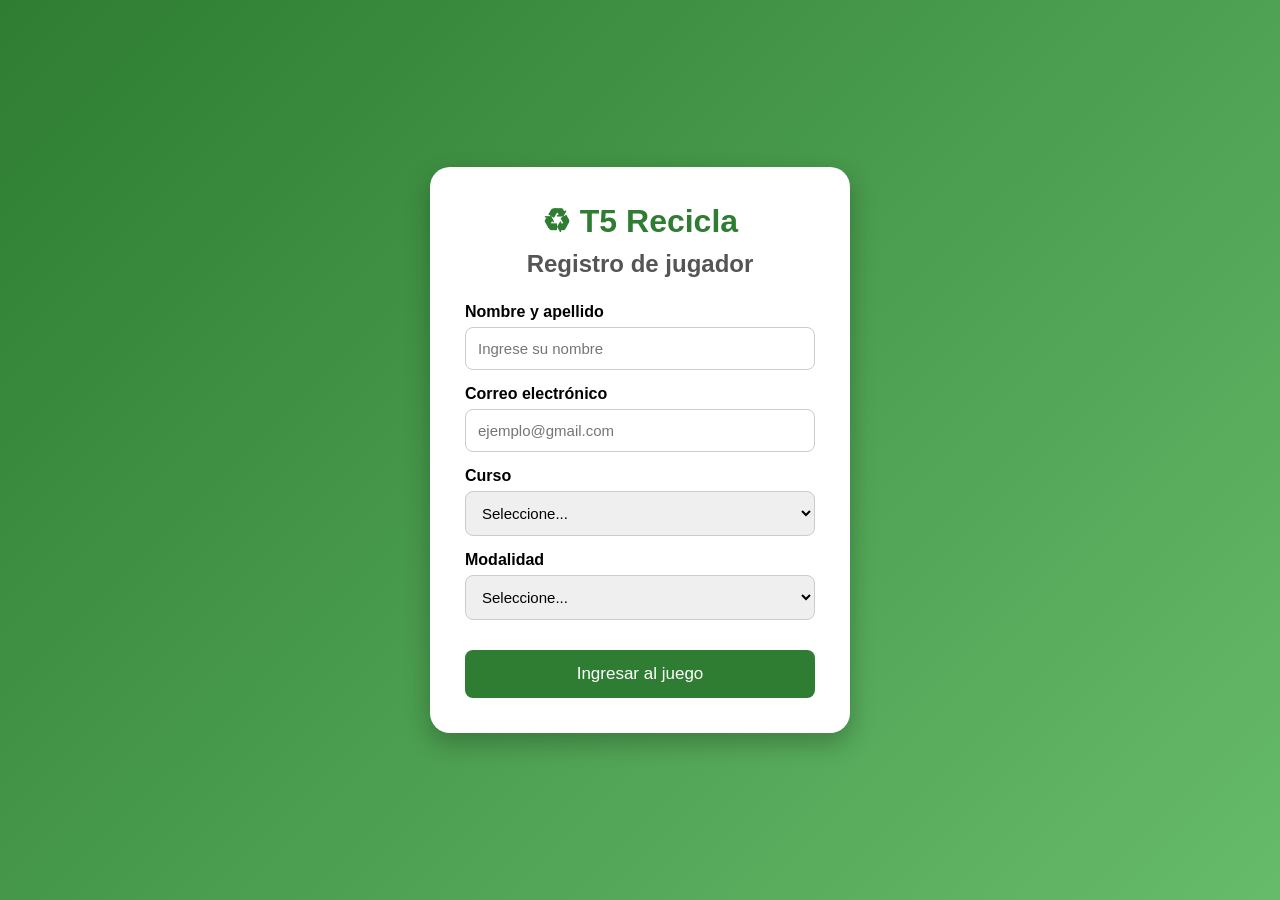
==== index.html @ ec55afb4 "Add files via upload" ====
<!DOCTYPE html>
<html lang="es">

<head>

    <meta charset="UTF-8">
    <meta name="viewport" content="width=device-width, initial-scale=1.0">

    <title>TecnoVerde N°5</title>

    <link rel="stylesheet" href="style.css">

</head>

<body>

    <div class="contenedor">

        <h1>♻ T5 Recicla</h1>

        <h2>Registro de jugador</h2>

        <form id="registro">

            <label for="nombre">Nombre y apellido</label>
            <input
                type="text"
                id="nombre"
                placeholder="Ingrese su nombre"
                required
            >

            <label for="email">Correo electrónico</label>
            <input
                type="email"
                id="email"
                placeholder="ejemplo@gmail.com"
                required
            >

            <label for="curso">Curso</label>

            <select id="curso" required>

                <option value="">Seleccione...</option>

                <option>1° Año</option>
                <option>2° Año</option>
                <option>3° Año</option>
                <option>4° Año</option>
                <option>5° Año</option>
                <option>6° Año</option>
                <option>7° Año</option>

            </select>

            <label for="modalidad">Modalidad</label>

            <select id="modalidad" required>

                <option value="">Seleccione...</option>

                <option>Ciclo Básico</option>
                <option>Turismo</option>
                <option>Alimentos</option>
                <option>Informática</option>

            </select>

            <button type="submit">
                Ingresar al juego
            </button>

        </form>

    </div>

    <script src="script.js"></script>

</body>

</html>
---- style.css ----
*{
    margin:0;
    padding:0;
    box-sizing:border-box;
    font-family:Arial, Helvetica, sans-serif;
}

body{

    background:linear-gradient(135deg,#2E7D32,#66BB6A);

    display:flex;
    justify-content:center;
    align-items:center;

    min-height:100vh;

}

.contenedor{

    background:white;

    width:420px;

    padding:35px;

    border-radius:20px;

    box-shadow:0 10px 25px rgba(0,0,0,.25);

}

h1{

    text-align:center;

    color:#2E7D32;

    margin-bottom:10px;

}

h2{

    text-align:center;

    margin-bottom:25px;

    color:#555;

}

label{

    display:block;

    margin-top:15px;

    font-weight:bold;

}

input,
select{

    width:100%;

    padding:12px;

    margin-top:6px;

    border-radius:8px;

    border:1px solid #CCC;

    font-size:15px;

}

button{

    width:100%;

    margin-top:30px;

    padding:14px;

    background:#2E7D32;

    color:white;

    border:none;

    border-radius:8px;

    font-size:17px;

    cursor:pointer;

    transition:.3s;

}

button:hover{

    background:#1B5E20;

    transform:scale(1.03);

}
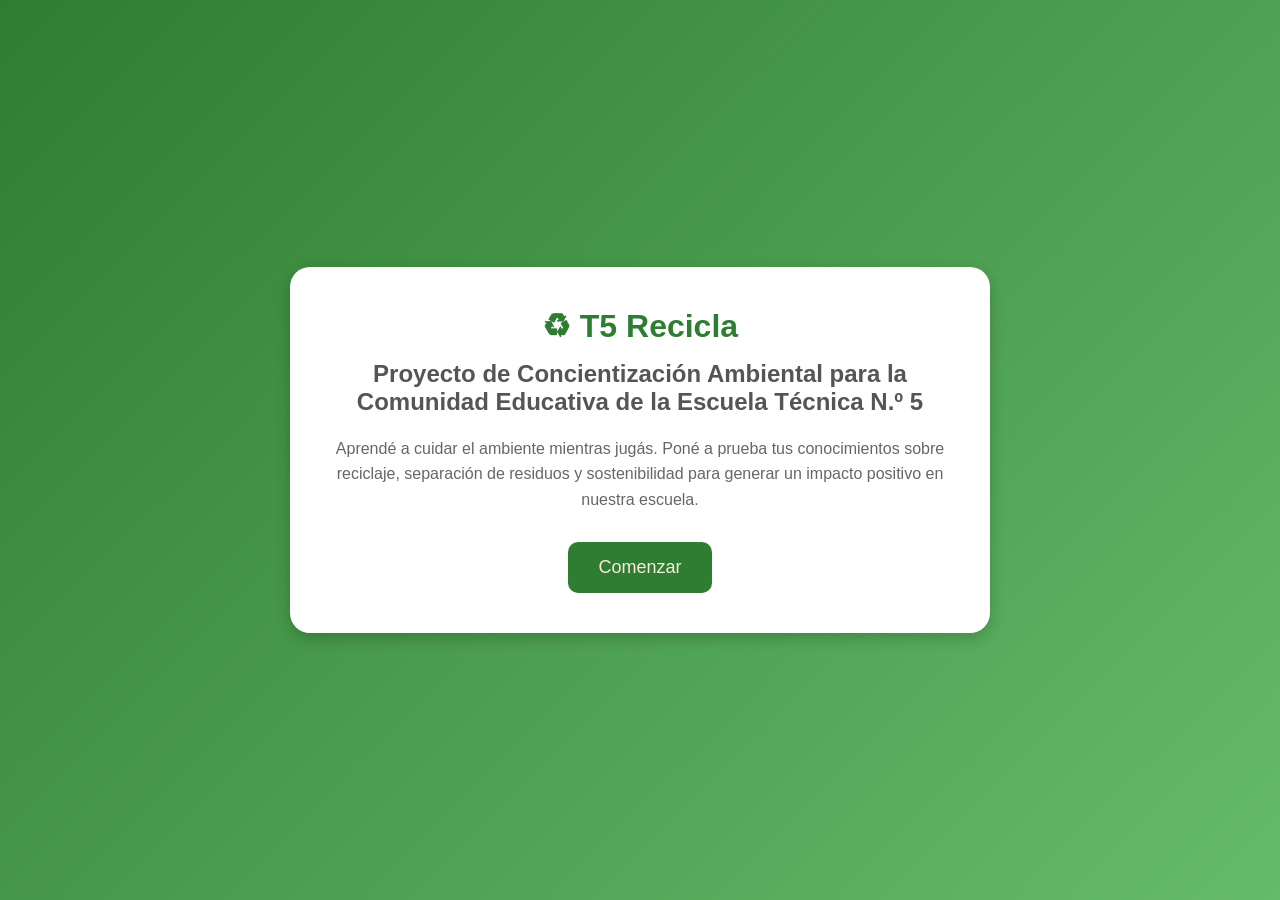
==== commit 3ba4dc4d: "Rename main.html to index.html" ====
--- a/index.html
+++ b/index.html
@@ -1,15 +1,70 @@
 <!DOCTYPE html>
 <html lang="es">
-
 <head>
-
     <meta charset="UTF-8">
     <meta name="viewport" content="width=device-width, initial-scale=1.0">
+    <title>EcoTech Challenge</title>
 
-    <title>TecnoVerde N°5</title>
+    <style>
+        *{
+            margin:0;
+            padding:0;
+            box-sizing:border-box;
+            font-family: Arial, sans-serif;
+        }
 
-    <link rel="stylesheet" href="style.css">
+        body{
+            background: linear-gradient(135deg, #2e7d32, #66bb6a);
+            height:100vh;
+            display:flex;
+            justify-content:center;
+            align-items:center;
+        }
 
+        .contenedor{
+            background:white;
+            width:80%;
+            max-width:700px;
+            padding:40px;
+            border-radius:20px;
+            text-align:center;
+            box-shadow:0 5px 15px rgba(0,0,0,0.2);
+        }
+
+        h1{
+            color:#2e7d32;
+            margin-bottom:15px;
+        }
+
+        h2{
+            color:#555;
+            margin-bottom:20px;
+        }
+
+        p{
+            color:#666;
+            margin-bottom:30px;
+            line-height:1.6;
+        }
+
+        button{
+            background:#2e7d32;
+            color:white;
+            border:none;
+            padding:15px 30px;
+            font-size:18px;
+            border-radius:10px;
+            cursor:pointer;
+            transition:0.3s;
+        }
+
+        a{
+            text-decoration: none;
+            color: antiquewhite;
+        }
+
+        
+    </style>
 </head>
 
 <body>
@@ -18,65 +73,22 @@
 
         <h1>♻ T5 Recicla</h1>
 
-        <h2>Registro de jugador</h2>
+        <h2>Proyecto de Concientización Ambiental para la Comunidad Educativa de la Escuela Técnica N.º 5</h2>
 
-        <form id="registro">
+        <p>
+            Aprendé a cuidar el ambiente mientras jugás. 
+            Poné a prueba tus conocimientos sobre reciclaje, 
+            separación de residuos y sostenibilidad para generar 
+            un impacto positivo en nuestra escuela.
+        </p>
 
-            <label for="nombre">Nombre y apellido</label>
-            <input
-                type="text"
-                id="nombre"
-                placeholder="Ingrese su nombre"
-                required
-            >
-
-            <label for="email">Correo electrónico</label>
-            <input
-                type="email"
-                id="email"
-                placeholder="ejemplo@gmail.com"
-                required
-            >
-
-            <label for="curso">Curso</label>
-
-            <select id="curso" required>
-
-                <option value="">Seleccione...</option>
-
-                <option>1° Año</option>
-                <option>2° Año</option>
-                <option>3° Año</option>
-                <option>4° Año</option>
-                <option>5° Año</option>
-                <option>6° Año</option>
-                <option>7° Año</option>
-
-            </select>
-
-            <label for="modalidad">Modalidad</label>
-
-            <select id="modalidad" required>
-
-                <option value="">Seleccione...</option>
-
-                <option>Ciclo Básico</option>
-                <option>Turismo</option>
-                <option>Alimentos</option>
-                <option>Informática</option>
-
-            </select>
-
-            <button type="submit">
-                Ingresar al juego
-            </button>
-
-        </form>
+        <button>
+        <a href="index.html">Comenzar</a>
+        </button>
 
     </div>
-
-    <script src="script.js"></script>
+            
+        
 
 </body>
-
-</html>+</html>
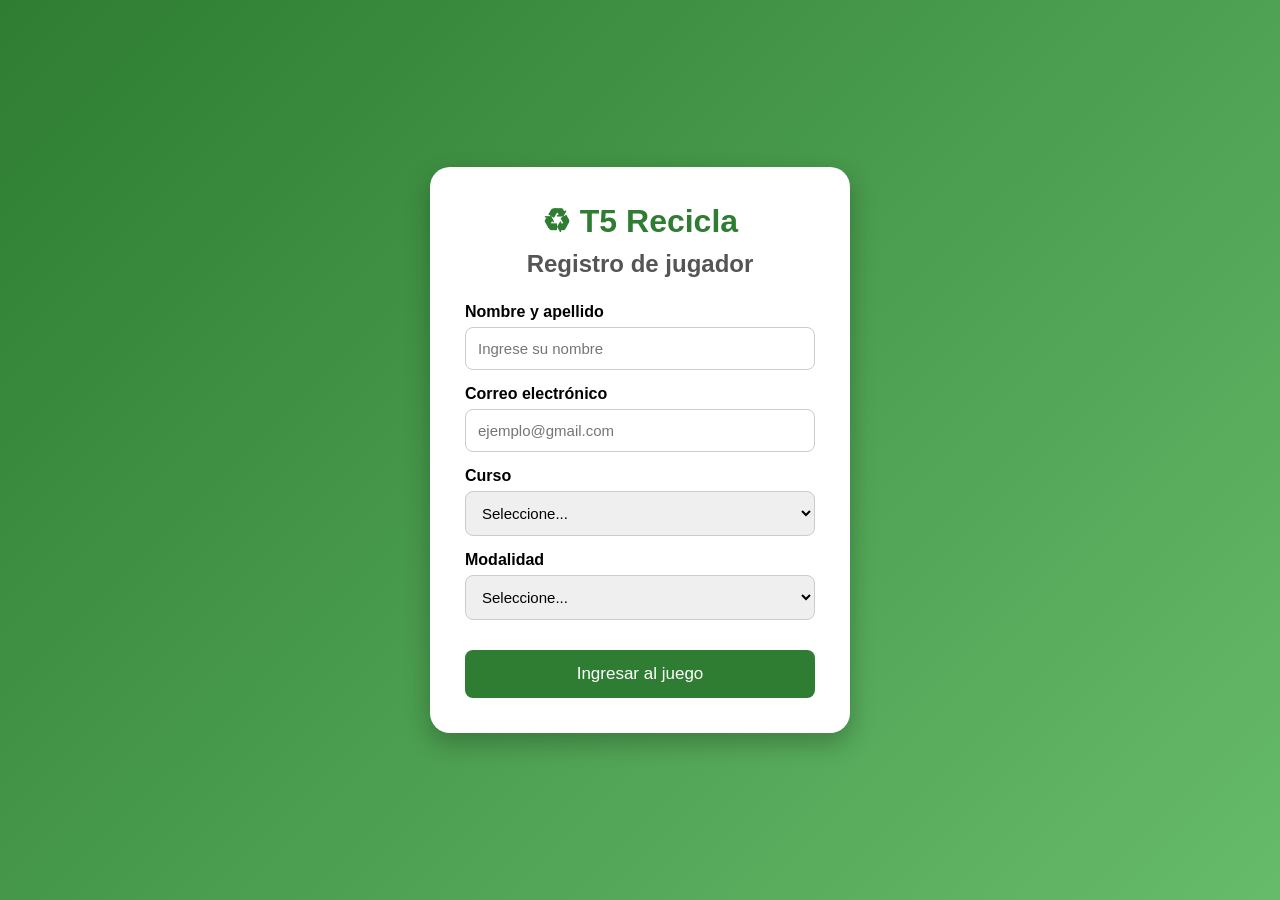
==== commit 9ab90c7a: "Update index.html" ====
--- a/index.html
+++ b/index.html
@@ -1,70 +1,15 @@
 <!DOCTYPE html>
 <html lang="es">
+
 <head>
+
     <meta charset="UTF-8">
     <meta name="viewport" content="width=device-width, initial-scale=1.0">
-    <title>EcoTech Challenge</title>
 
-    <style>
-        *{
-            margin:0;
-            padding:0;
-            box-sizing:border-box;
-            font-family: Arial, sans-serif;
-        }
+    <title>TecnoVerde N°5</title>
 
-        body{
-            background: linear-gradient(135deg, #2e7d32, #66bb6a);
-            height:100vh;
-            display:flex;
-            justify-content:center;
-            align-items:center;
-        }
+    <link rel="stylesheet" href="style.css">
 
-        .contenedor{
-            background:white;
-            width:80%;
-            max-width:700px;
-            padding:40px;
-            border-radius:20px;
-            text-align:center;
-            box-shadow:0 5px 15px rgba(0,0,0,0.2);
-        }
-
-        h1{
-            color:#2e7d32;
-            margin-bottom:15px;
-        }
-
-        h2{
-            color:#555;
-            margin-bottom:20px;
-        }
-
-        p{
-            color:#666;
-            margin-bottom:30px;
-            line-height:1.6;
-        }
-
-        button{
-            background:#2e7d32;
-            color:white;
-            border:none;
-            padding:15px 30px;
-            font-size:18px;
-            border-radius:10px;
-            cursor:pointer;
-            transition:0.3s;
-        }
-
-        a{
-            text-decoration: none;
-            color: antiquewhite;
-        }
-
-        
-    </style>
 </head>
 
 <body>
@@ -73,22 +18,65 @@
 
         <h1>♻ T5 Recicla</h1>
 
-        <h2>Proyecto de Concientización Ambiental para la Comunidad Educativa de la Escuela Técnica N.º 5</h2>
+        <h2>Registro de jugador</h2>
 
-        <p>
-            Aprendé a cuidar el ambiente mientras jugás. 
-            Poné a prueba tus conocimientos sobre reciclaje, 
-            separación de residuos y sostenibilidad para generar 
-            un impacto positivo en nuestra escuela.
-        </p>
+        <form id="registro">
 
-        <button>
-        <a href="index.html">Comenzar</a>
-        </button>
+            <label for="nombre">Nombre y apellido</label>
+            <input
+                type="text"
+                id="nombre"
+                placeholder="Ingrese su nombre"
+                required
+            >
+
+            <label for="email">Correo electrónico</label>
+            <input
+                type="email"
+                id="email"
+                placeholder="ejemplo@gmail.com"
+                required
+            >
+
+            <label for="curso">Curso</label>
+
+            <select id="curso" required>
+
+                <option value="">Seleccione...</option>
+
+                <option>1° Año</option>
+                <option>2° Año</option>
+                <option>3° Año</option>
+                <option>4° Año</option>
+                <option>5° Año</option>
+                <option>6° Año</option>
+                <option>7° Año</option>
+
+            </select>
+
+            <label for="modalidad">Modalidad</label>
+
+            <select id="modalidad" required>
+
+                <option value="">Seleccione...</option>
+
+                <option>Ciclo Básico</option>
+                <option>Turismo</option>
+                <option>Alimentos</option>
+                <option>Informática</option>
+
+            </select>
+
+            <button type="submit">
+                Ingresar al juego
+            </button>
+
+        </form>
 
     </div>
-            
-        
+
+    <script src="script.js"></script>
 
 </body>
+
 </html>
--- a/style.css
+++ b/style.css
@@ -0,0 +1,111 @@
+*{
+    margin:0;
+    padding:0;
+    box-sizing:border-box;
+    font-family:Arial, Helvetica, sans-serif;
+}
+
+body{
+
+    background:linear-gradient(135deg,#2E7D32,#66BB6A);
+
+    display:flex;
+    justify-content:center;
+    align-items:center;
+
+    min-height:100vh;
+
+}
+
+.contenedor{
+
+    background:white;
+
+    width:420px;
+
+    padding:35px;
+
+    border-radius:20px;
+
+    box-shadow:0 10px 25px rgba(0,0,0,.25);
+
+}
+
+h1{
+
+    text-align:center;
+
+    color:#2E7D32;
+
+    margin-bottom:10px;
+
+}
+
+h2{
+
+    text-align:center;
+
+    margin-bottom:25px;
+
+    color:#555;
+
+}
+
+label{
+
+    display:block;
+
+    margin-top:15px;
+
+    font-weight:bold;
+
+}
+
+input,
+select{
+
+    width:100%;
+
+    padding:12px;
+
+    margin-top:6px;
+
+    border-radius:8px;
+
+    border:1px solid #CCC;
+
+    font-size:15px;
+
+}
+
+button{
+
+    width:100%;
+
+    margin-top:30px;
+
+    padding:14px;
+
+    background:#2E7D32;
+
+    color:white;
+
+    border:none;
+
+    border-radius:8px;
+
+    font-size:17px;
+
+    cursor:pointer;
+
+    transition:.3s;
+
+}
+
+button:hover{
+
+    background:#1B5E20;
+
+    transform:scale(1.03);
+
+}
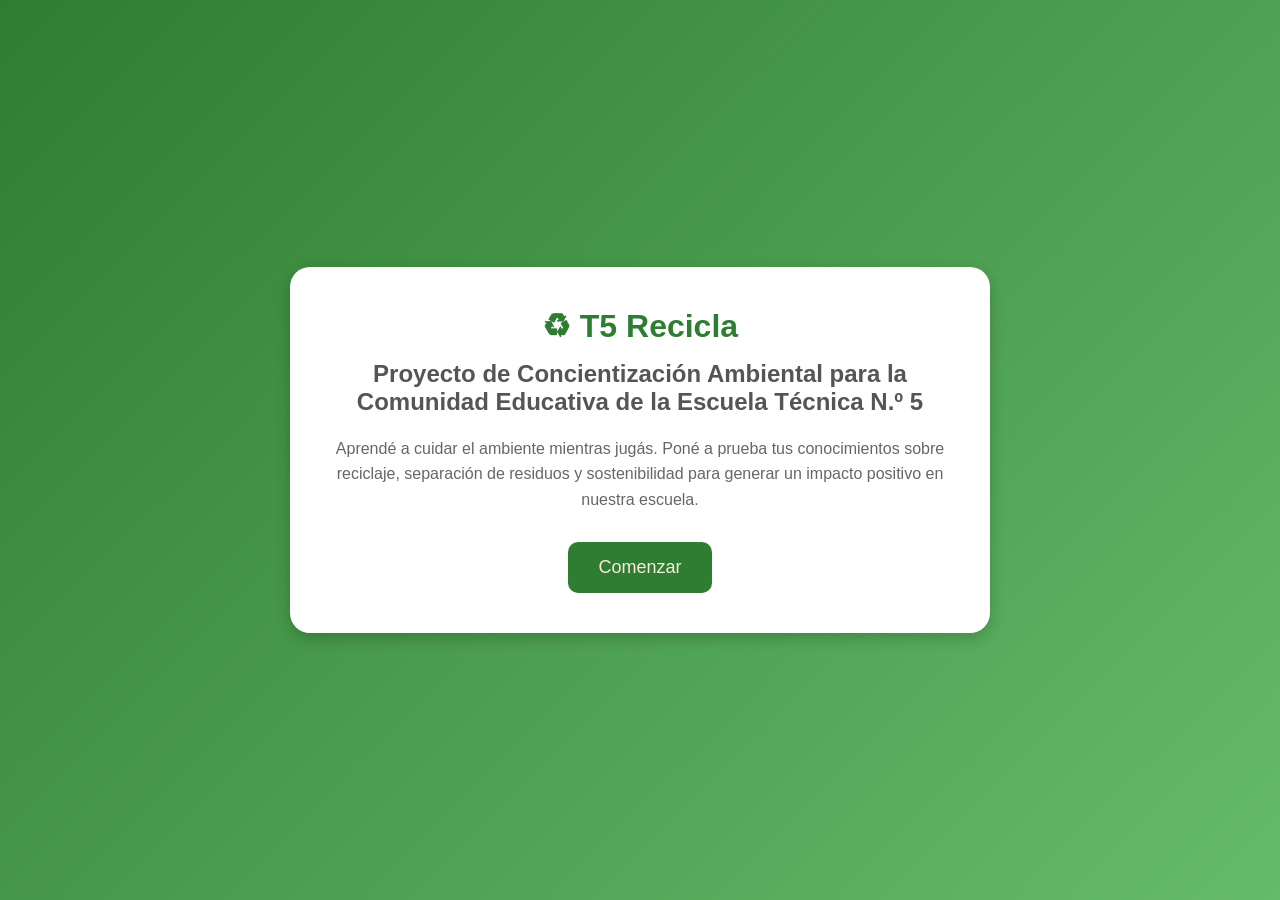
==== commit b8daf5c2: "Update and rename inicio.html to index.html" ====
--- a/index.html
+++ b/index.html
@@ -1,15 +1,70 @@
 <!DOCTYPE html>
 <html lang="es">
-
 <head>
-
     <meta charset="UTF-8">
     <meta name="viewport" content="width=device-width, initial-scale=1.0">
+    <title>T5 Recicla</title>
 
-    <title>TecnoVerde N°5</title>
+    <style>
+        *{
+            margin:0;
+            padding:0;
+            box-sizing:border-box;
+            font-family: Arial, sans-serif;
+        }
 
-    <link rel="stylesheet" href="style.css">
+        body{
+            background: linear-gradient(135deg, #2e7d32, #66bb6a);
+            height:100vh;
+            display:flex;
+            justify-content:center;
+            align-items:center;
+        }
 
+        .contenedor{
+            background:white;
+            width:80%;
+            max-width:700px;
+            padding:40px;
+            border-radius:20px;
+            text-align:center;
+            box-shadow:0 5px 15px rgba(0,0,0,0.2);
+        }
+
+        h1{
+            color:#2e7d32;
+            margin-bottom:15px;
+        }
+
+        h2{
+            color:#555;
+            margin-bottom:20px;
+        }
+
+        p{
+            color:#666;
+            margin-bottom:30px;
+            line-height:1.6;
+        }
+
+        button{
+            background:#2e7d32;
+            color:white;
+            border:none;
+            padding:15px 30px;
+            font-size:18px;
+            border-radius:10px;
+            cursor:pointer;
+            transition:0.3s;
+        }
+
+        a{
+            text-decoration: none;
+            color: antiquewhite;
+        }
+
+        
+    </style>
 </head>
 
 <body>
@@ -18,65 +73,22 @@
 
         <h1>♻ T5 Recicla</h1>
 
-        <h2>Registro de jugador</h2>
+        <h2>Proyecto de Concientización Ambiental para la Comunidad Educativa de la Escuela Técnica N.º 5</h2>
 
-        <form id="registro">
+        <p>
+            Aprendé a cuidar el ambiente mientras jugás. 
+            Poné a prueba tus conocimientos sobre reciclaje, 
+            separación de residuos y sostenibilidad para generar 
+            un impacto positivo en nuestra escuela.
+        </p>
 
-            <label for="nombre">Nombre y apellido</label>
-            <input
-                type="text"
-                id="nombre"
-                placeholder="Ingrese su nombre"
-                required
-            >
-
-            <label for="email">Correo electrónico</label>
-            <input
-                type="email"
-                id="email"
-                placeholder="ejemplo@gmail.com"
-                required
-            >
-
-            <label for="curso">Curso</label>
-
-            <select id="curso" required>
-
-                <option value="">Seleccione...</option>
-
-                <option>1° Año</option>
-                <option>2° Año</option>
-                <option>3° Año</option>
-                <option>4° Año</option>
-                <option>5° Año</option>
-                <option>6° Año</option>
-                <option>7° Año</option>
-
-            </select>
-
-            <label for="modalidad">Modalidad</label>
-
-            <select id="modalidad" required>
-
-                <option value="">Seleccione...</option>
-
-                <option>Ciclo Básico</option>
-                <option>Turismo</option>
-                <option>Alimentos</option>
-                <option>Informática</option>
-
-            </select>
-
-            <button type="submit">
-                Ingresar al juego
-            </button>
-
-        </form>
+        <button>
+        <a href="index.html">Comenzar</a>
+        </button>
 
     </div>
-
-    <script src="script.js"></script>
+            
+        
 
 </body>
-
 </html>
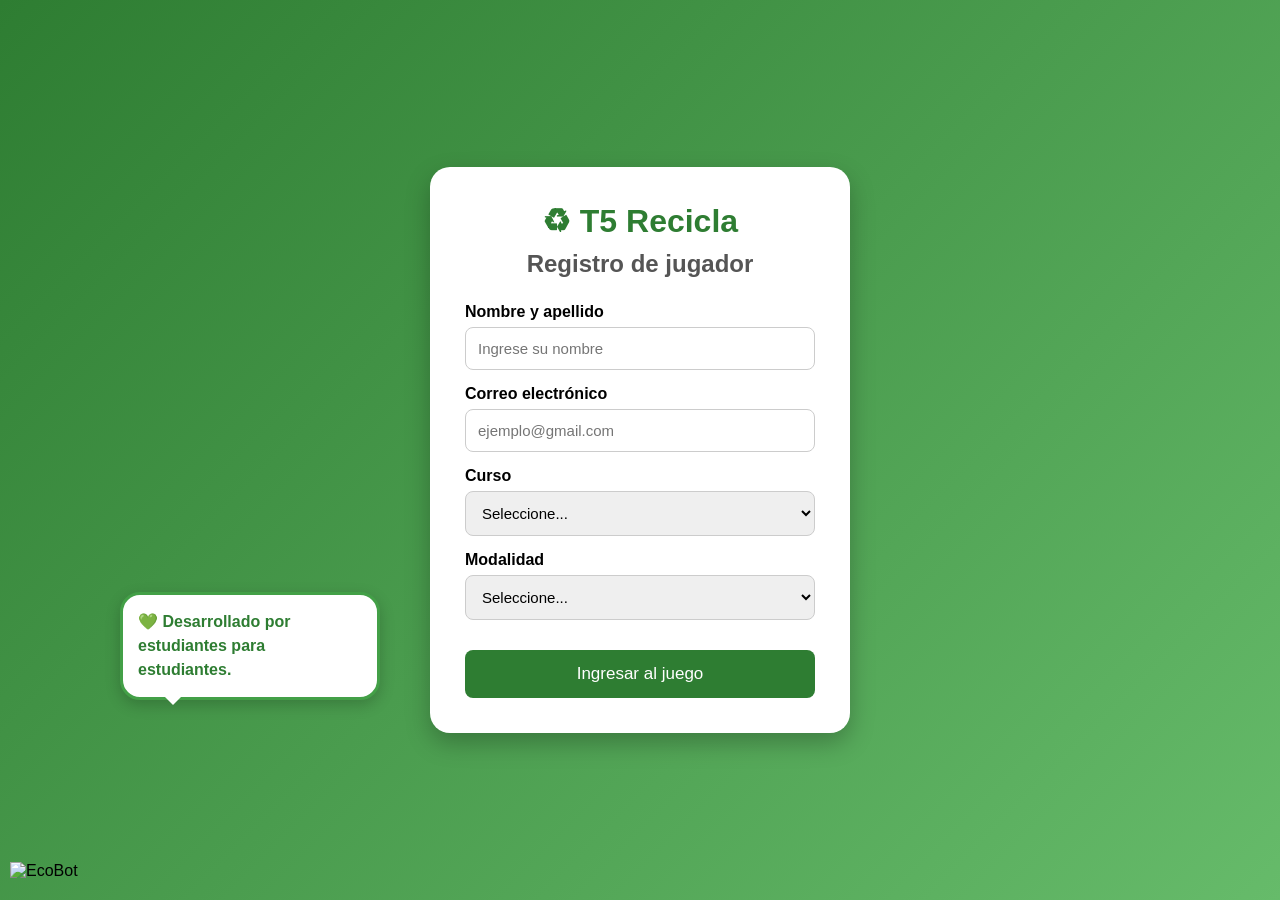
==== commit 7b4d1aaa: "Add files via upload" ====
--- a/index.html
+++ b/index.html
@@ -1,70 +1,16 @@
 <!DOCTYPE html>
 <html lang="es">
+
 <head>
+
     <meta charset="UTF-8">
     <meta name="viewport" content="width=device-width, initial-scale=1.0">
-    <title>T5 Recicla</title>
 
-    <style>
-        *{
-            margin:0;
-            padding:0;
-            box-sizing:border-box;
-            font-family: Arial, sans-serif;
-        }
+    <title>TecnoVerde N°5</title>
 
-        body{
-            background: linear-gradient(135deg, #2e7d32, #66bb6a);
-            height:100vh;
-            display:flex;
-            justify-content:center;
-            align-items:center;
-        }
+    <link rel="stylesheet" href="style.css">
+    <link rel="stylesheet" href="ecorobot.css">
 
-        .contenedor{
-            background:white;
-            width:80%;
-            max-width:700px;
-            padding:40px;
-            border-radius:20px;
-            text-align:center;
-            box-shadow:0 5px 15px rgba(0,0,0,0.2);
-        }
-
-        h1{
-            color:#2e7d32;
-            margin-bottom:15px;
-        }
-
-        h2{
-            color:#555;
-            margin-bottom:20px;
-        }
-
-        p{
-            color:#666;
-            margin-bottom:30px;
-            line-height:1.6;
-        }
-
-        button{
-            background:#2e7d32;
-            color:white;
-            border:none;
-            padding:15px 30px;
-            font-size:18px;
-            border-radius:10px;
-            cursor:pointer;
-            transition:0.3s;
-        }
-
-        a{
-            text-decoration: none;
-            color: antiquewhite;
-        }
-
-        
-    </style>
 </head>
 
 <body>
@@ -73,22 +19,78 @@
 
         <h1>♻ T5 Recicla</h1>
 
-        <h2>Proyecto de Concientización Ambiental para la Comunidad Educativa de la Escuela Técnica N.º 5</h2>
+        <h2>Registro de jugador</h2>
 
-        <p>
-            Aprendé a cuidar el ambiente mientras jugás. 
-            Poné a prueba tus conocimientos sobre reciclaje, 
-            separación de residuos y sostenibilidad para generar 
-            un impacto positivo en nuestra escuela.
-        </p>
+        <form id="registro">
 
-        <button>
-        <a href="index.html">Comenzar</a>
-        </button>
+            <label for="nombre">Nombre y apellido</label>
+            <input
+                type="text"
+                id="nombre"
+                placeholder="Ingrese su nombre"
+                required
+            >
+
+            <label for="email">Correo electrónico</label>
+            <input
+                type="email"
+                id="email"
+                placeholder="ejemplo@gmail.com"
+                required
+            >
+
+            <label for="curso">Curso</label>
+
+            <select id="curso" required>
+
+                <option value="">Seleccione...</option>
+
+                <option>1° Año</option>
+                <option>2° Año</option>
+                <option>3° Año</option>
+                <option>4° Año</option>
+                <option>5° Año</option>
+                <option>6° Año</option>
+                <option>7° Año</option>
+
+            </select>
+
+            <label for="modalidad">Modalidad</label>
+
+            <select id="modalidad" required>
+
+                <option value="">Seleccione...</option>
+
+                <option>Ciclo Básico</option>
+                <option>Turismo</option>
+                <option>Alimentos</option>
+                <option>Informática</option>
+
+            </select>
+
+            <button type="submit">
+                Ingresar al juego
+            </button>
+
+        </form>
 
     </div>
-            
-        
+
+    <div id="ecobot">
+
+    <div class="globo">
+
+        <p id="mensajeEcoBot"></p>
+
+    </div>
+
+    <img src="C:\Users\kiara\Desktop\Visual\Proyecto_Ambiente\ecobot.png" alt="EcoBot">
+
+</div>
+
+    <script src="script.js"></script>
+    <script src="ecorobot.js"></script>
 
 </body>
-</html>
+
+</html>
--- a/style.css
+++ b/style.css
@@ -0,0 +1,111 @@
+*{
+    margin:0;
+    padding:0;
+    box-sizing:border-box;
+    font-family:Arial, Helvetica, sans-serif;
+}
+
+body{
+
+    background:linear-gradient(135deg,#2E7D32,#66BB6A);
+
+    display:flex;
+    justify-content:center;
+    align-items:center;
+
+    min-height:100vh;
+
+}
+
+.contenedor{
+
+    background:white;
+
+    width:420px;
+
+    padding:35px;
+
+    border-radius:20px;
+
+    box-shadow:0 10px 25px rgba(0,0,0,.25);
+
+}
+
+h1{
+
+    text-align:center;
+
+    color:#2E7D32;
+
+    margin-bottom:10px;
+
+}
+
+h2{
+
+    text-align:center;
+
+    margin-bottom:25px;
+
+    color:#555;
+
+}
+
+label{
+
+    display:block;
+
+    margin-top:15px;
+
+    font-weight:bold;
+
+}
+
+input,
+select{
+
+    width:100%;
+
+    padding:12px;
+
+    margin-top:6px;
+
+    border-radius:8px;
+
+    border:1px solid #CCC;
+
+    font-size:15px;
+
+}
+
+button{
+
+    width:100%;
+
+    margin-top:30px;
+
+    padding:14px;
+
+    background:#2E7D32;
+
+    color:white;
+
+    border:none;
+
+    border-radius:8px;
+
+    font-size:17px;
+
+    cursor:pointer;
+
+    transition:.3s;
+
+}
+
+button:hover{
+
+    background:#1B5E20;
+
+    transform:scale(1.03);
+
+}
--- a/ecorobot.css
+++ b/ecorobot.css
@@ -0,0 +1,116 @@
+/* ========================= */
+/* ECOBOT */
+/* ========================= */
+
+#ecobot{
+
+    position:fixed;
+
+    left:10px;
+
+    bottom:20px;
+
+    display:flex;
+
+    align-items:flex-end;
+
+    gap:15px;
+
+    z-index:999;
+
+}
+
+#ecobot img{
+
+    width:280px;
+
+    animation:flotar 3s infinite ease-in-out;
+
+
+}
+
+.globo{
+
+    background:white;
+
+    border:3px solid #43A047;
+
+    border-radius:20px;
+
+    padding:15px;
+
+    width:260px;
+
+    box-shadow:0 5px 15px rgba(0,0,0,.2);
+
+    position: fixed;
+
+    bottom: 200px;
+
+    left: 120px;
+
+}
+
+.globo::after{
+
+    content:"";
+
+    position:absolute;
+
+    bottom:-18px;
+
+    left:40px;
+
+    border-width:10px;
+
+    border-style:solid;
+
+    border-color:white transparent transparent transparent;
+
+}
+
+#mensajeEcoBot{
+
+    color:#2E7D32;
+
+    font-weight:bold;
+
+    line-height:1.5;
+
+}
+
+
+@keyframes flotar{
+
+    0%{
+
+        transform:translateY(0);
+
+    }
+
+    50%{
+
+        transform:translateY(-8px);
+
+    }
+
+    100%{
+
+        transform:translateY(0);
+
+    }
+
+}
+/*HTML:
+
+<div id="ecobot">
+
+    <div class="globo">
+
+        <p id="mensajeEcoBot"></p>
+
+    </div>
+
+    <img src="C:\Users\kiara\Desktop\Visual\Proyecto_Ambiente\ecobot.png" alt="EcoBot">
+
+</div>*/
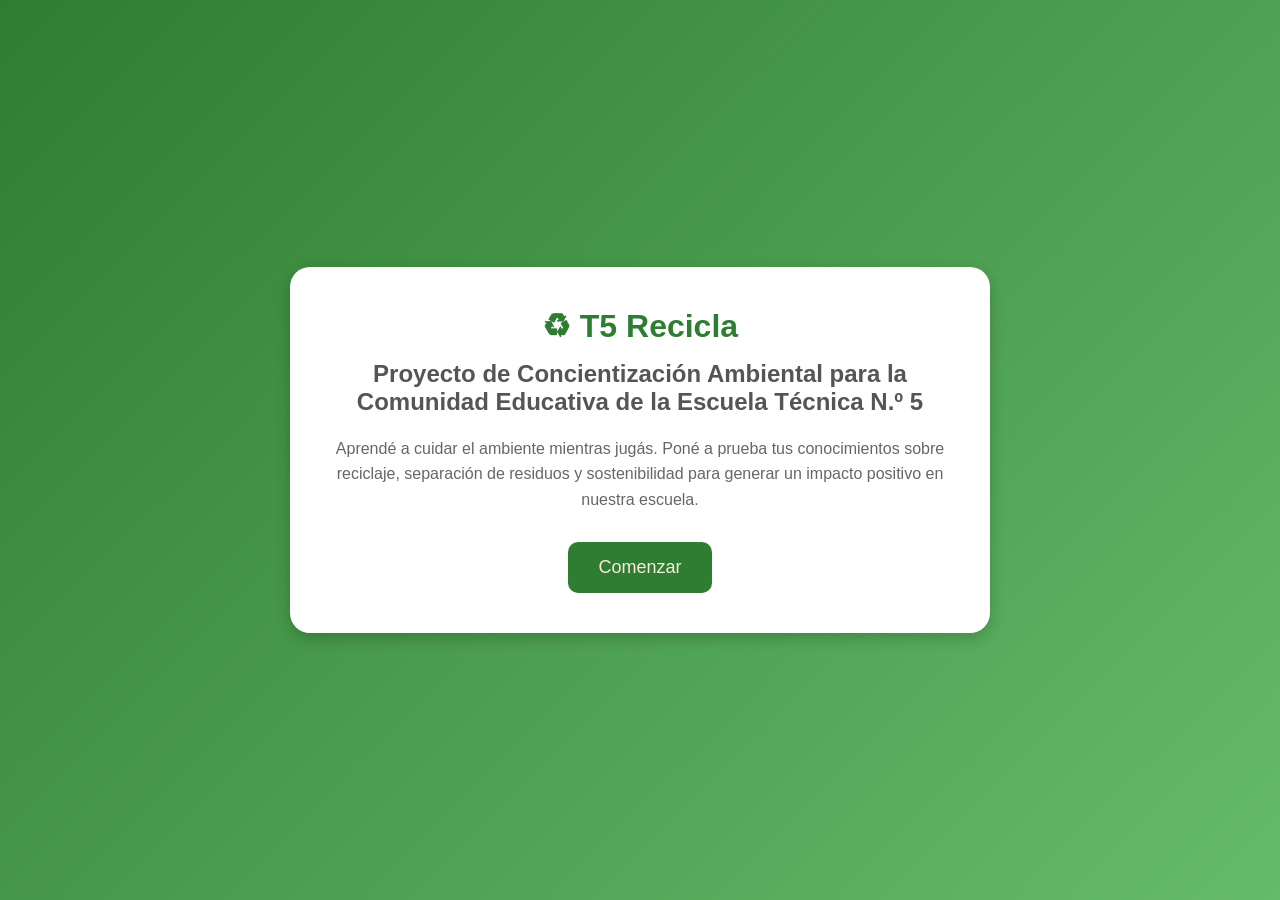
==== commit a0237878: "Add files via upload" ====
--- a/index.html
+++ b/index.html
@@ -1,16 +1,70 @@
 <!DOCTYPE html>
 <html lang="es">
-
 <head>
-
     <meta charset="UTF-8">
     <meta name="viewport" content="width=device-width, initial-scale=1.0">
+    <title>EcoTécnica N°5</title>
 
-    <title>TecnoVerde N°5</title>
+    <style>
+        *{
+            margin:0;
+            padding:0;
+            box-sizing:border-box;
+            font-family: Arial, sans-serif;
+        }
 
-    <link rel="stylesheet" href="style.css">
-    <link rel="stylesheet" href="ecorobot.css">
+        body{
+            background: linear-gradient(135deg, #2e7d32, #66bb6a);
+            height:100vh;
+            display:flex;
+            justify-content:center;
+            align-items:center;
+        }
 
+        .contenedor{
+            background:white;
+            width:80%;
+            max-width:700px;
+            padding:40px;
+            border-radius:20px;
+            text-align:center;
+            box-shadow:0 5px 15px rgba(0,0,0,0.2);
+        }
+
+        h1{
+            color:#2e7d32;
+            margin-bottom:15px;
+        }
+
+        h2{
+            color:#555;
+            margin-bottom:20px;
+        }
+
+        p{
+            color:#666;
+            margin-bottom:30px;
+            line-height:1.6;
+        }
+
+        button{
+            background:#2e7d32;
+            color:white;
+            border:none;
+            padding:15px 30px;
+            font-size:18px;
+            border-radius:10px;
+            cursor:pointer;
+            transition:0.3s;
+        }
+
+        a{
+            text-decoration: none;
+            color: antiquewhite;
+        }
+
+        
+    </style>
 </head>
 
 <body>
@@ -19,78 +73,22 @@
 
         <h1>♻ T5 Recicla</h1>
 
-        <h2>Registro de jugador</h2>
+        <h2>Proyecto de Concientización Ambiental para la Comunidad Educativa de la Escuela Técnica N.º 5</h2>
 
-        <form id="registro">
+        <p>
+            Aprendé a cuidar el ambiente mientras jugás. 
+            Poné a prueba tus conocimientos sobre reciclaje, 
+            separación de residuos y sostenibilidad para generar 
+            un impacto positivo en nuestra escuela.
+        </p>
 
-            <label for="nombre">Nombre y apellido</label>
-            <input
-                type="text"
-                id="nombre"
-                placeholder="Ingrese su nombre"
-                required
-            >
-
-            <label for="email">Correo electrónico</label>
-            <input
-                type="email"
-                id="email"
-                placeholder="ejemplo@gmail.com"
-                required
-            >
-
-            <label for="curso">Curso</label>
-
-            <select id="curso" required>
-
-                <option value="">Seleccione...</option>
-
-                <option>1° Año</option>
-                <option>2° Año</option>
-                <option>3° Año</option>
-                <option>4° Año</option>
-                <option>5° Año</option>
-                <option>6° Año</option>
-                <option>7° Año</option>
-
-            </select>
-
-            <label for="modalidad">Modalidad</label>
-
-            <select id="modalidad" required>
-
-                <option value="">Seleccione...</option>
-
-                <option>Ciclo Básico</option>
-                <option>Turismo</option>
-                <option>Alimentos</option>
-                <option>Informática</option>
-
-            </select>
-
-            <button type="submit">
-                Ingresar al juego
-            </button>
-
-        </form>
+        <button>
+        <a href="inicio.html">Comenzar</a>
+        </button>
 
     </div>
-
-    <div id="ecobot">
-
-    <div class="globo">
-
-        <p id="mensajeEcoBot"></p>
-
-    </div>
-
-    <img src="C:\Users\kiara\Desktop\Visual\Proyecto_Ambiente\ecobot.png" alt="EcoBot">
-
-</div>
-
-    <script src="script.js"></script>
-    <script src="ecorobot.js"></script>
+            
+        
 
 </body>
-
 </html>
